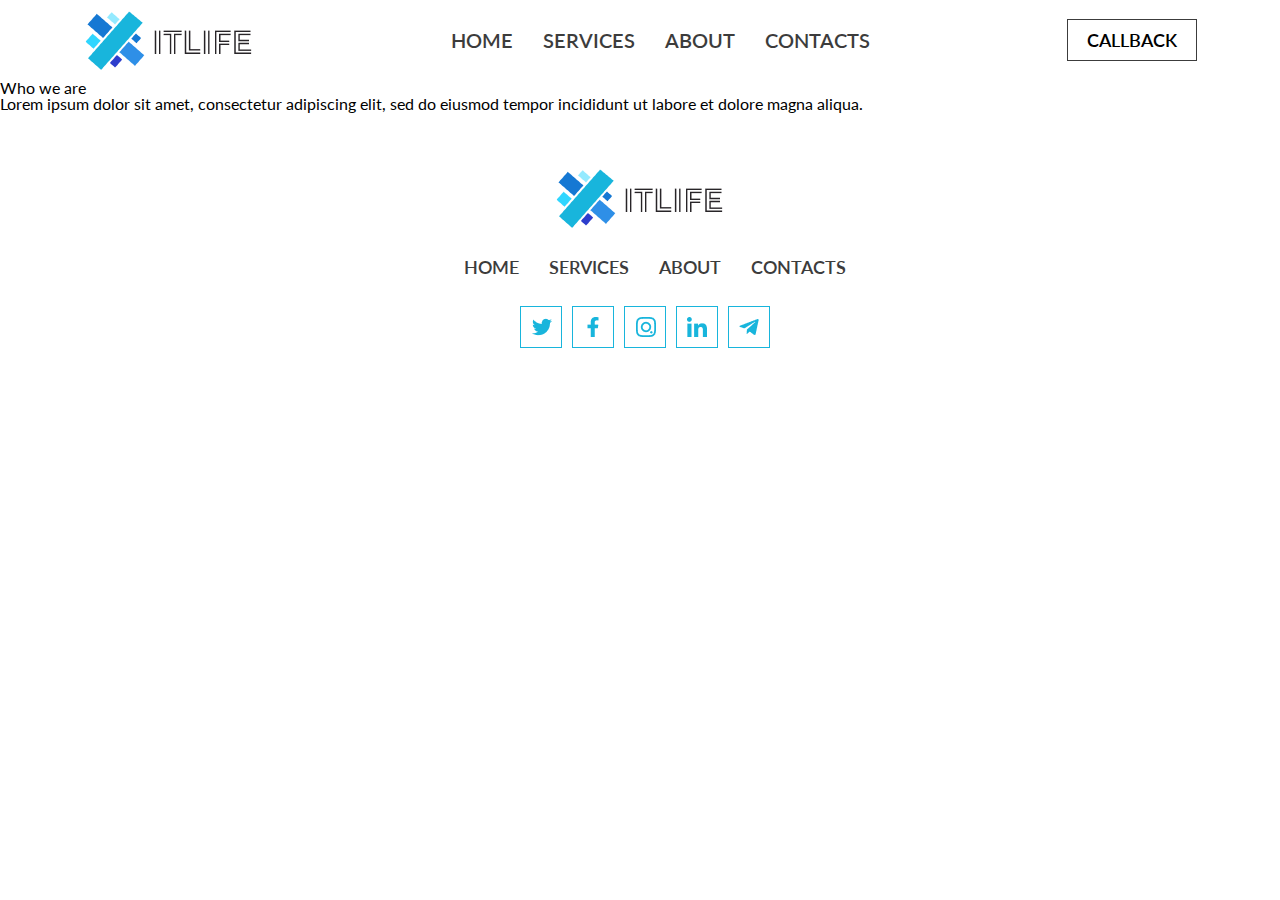
==== HW14/index.html @ 3a4d4d6b "HW14. Ready for header and footer" ====
<!DOCTYPE html>
<html lang="en">
<head>
  <meta charset="UTF-8">
  <meta http-equiv="X-UA-Compatible" content="IE=edge">
  <meta name="viewport" content="width=device-width, initial-scale=1.0">
  <title>Homework 14</title>
  <link rel="preconnect" href="https://fonts.googleapis.com">
  <link rel="preconnect" href="https://fonts.gstatic.com" crossorigin>
  <link href="https://fonts.googleapis.com/css2?family=Lato:wght@300;700&display=swap" rel="stylesheet">
  <link rel="stylesheet" href="./styles/style.css">
</head>
<body>
  <header class="header">
    <div class="logo">
      <img class="header__logo" src="./img/logo.png" alt="Logo">
    </div>
    <nav class="menu">
      <ul class="header__items">
        <li class="header__item header__item__hovered">Home</li>
        <li class="header__item header__item__hovered">Services</li>
        <li class="header__item header__item__hovered">About</li>
        <li class="header__item header__item__hovered">Contacts</li>
      </ul>
    </nav>
    <div class="btn">
      <button class="header__call header__call__hovered">callback</button>
    </div>
  </header>
  <main class="main-content">
    <div class="content-title">
      <h1 class="main-content__title">Who we are</h1>
    </div>
    <div class="description">
      <p class="main-content__description">Lorem ipsum dolor sit amet, consectetur adipiscing elit, 
        sed do eiusmod tempor incididunt ut labore et dolore magna aliqua.
      </p>
    </div>
    <div class="cards">
      <div class="main-content__card">
        <img class="main-content__photo" src="" alt="">
        <h3 class="main-content__name"></h3>
        <span class="main-content__job-position"></span>
      </div>
      <div></div>
      <div></div>
      <div></div>
    </div>
  </main>
  <footer class="foot">
    <div class="logo">
      <img class="foot__logo" src="./img/logo.png" alt="Logo">
    </div>
    <nav class="menu">
      <ul class="foot__items">
        <li class="foot__item foot__item__hovered">Home</li>
        <li class="foot__item foot__item__hovered">Services</li>
        <li class="foot__item foot__item__hovered">About</li>
        <li class="foot__item foot__item__hovered">Contacts</li>
      </ul>
    </nav>
    <div class="social-networks">
      <div class="foot__back-icon foot__back-icon__hovered">
        <img class="foot__icon" src="./img/twitter.png" alt="Twitter">
      </div>
      <div class="foot__back-icon foot__back-icon__hovered">
        <img class="foot__icon" src="./img/facebook.png" alt="Facebook">
      </div>
      <div class="foot__back-icon foot__back-icon__hovered">
        <img class="foot__icon" src="./img/instagram.png" alt="Instagram">
      </div>
      <div class="foot__back-icon foot__back-icon__hovered">
        <img class="foot__icon" src="./img/linkedin.png" alt="Linkedin">
      </div>
      <div class="foot__back-icon foot__back-icon__hovered">
        <img class="foot__icon" src="./img/telegram.png" alt="Telegram">
      </div>
    </div>
  </footer>
</body>
</html>
---- HW14/styles/style.css ----
/* *** Zero *** */
* {
  padding: 0;
  margin: 0;
  border: 0;
  user-select: none;
}

*,
*:before,
*:after {
  -moz-box-sizing: border-box;
  -webkit-box-sizing: border-box;
  box-sizing: border-box;
}

:focus,
:active {
  outline: none;
}

a:focus,
a:active {
  outline: none;
}

nav,
footer,
header,
aside {
  display: block;
}

html,
body {
  height: 100%;
  width: 100%;
  font-size: 100%;
  line-height: 1;
  -ms-text-size-adjust: 100%;
  -moz-text-size-adjust: 100%;
  -webkit-text-size-adjust: 100%;
  touch-action: pan-x pan-y;
}

input,
button,
textarea {
  font-family: inherit;
}

input::-ms-clear {
  display: none;
}

button {
  cursor: pointer;
}

button::-moz-focus-inner {
  padding: 0;
  border: 0;
}

a,
a:visited {
  text-decoration: none;
}

a:hover {
  text-decoration: none;
}

ul li {
  list-style: none;
}

img {
  vertical-align: top;
}

h1,
h2,
h3,
h4,
h5,
h6 {
  font-size: inherit;
  font-weight: 400;
}

.container{
  max-width: 1170px;
  width: 100%;
  margin: 0 auto;
}

body{
  font-family: 'Lato';
  font-style: normal;
}

.header{
  max-width: 1440px;
  width: 100%;
  height: 80px;
  background: #FFFFFF;
  display: flex;
  justify-content: space-around;
  align-items: center;
}

.header__items, .foot__items{
  font-weight: 600;
  font-size: 20px;
  line-height: 24px;
  text-transform: uppercase;
  color: #3C3C3C;
  display: flex;
}

.header__item, .foot__item {
  margin-left: 30px;
}

.header__item__hovered:hover, .foot__item__hovered:hover{
  color: #18B5DC;
  cursor: url("../img/cursor.png"), pointer;
}

.header__call{
  width: 130px;
  height: 42px;
  text-transform: uppercase;
  background-color: #FFFFFF;
  border: 1px solid #3C3C3C;
  font-weight: 600;
  font-size: 18px;
  line-height: 22px;
  margin-left: 30px;
}

.header__call__hovered:hover{
  color: #FFFFFF;
  background: #18B5DC;
  border: 0;
  cursor: url("../img/cursor.png"), pointer;
}

.foot{
  max-width: 1440px;
  width: 100%;
  height: 260px;
  display: flex;
  flex-direction: column;
  align-items: center;
}

.foot__logo{
  margin-top: 40px;
  margin-bottom: 28px;
}

.foot__items{
  font-size: 18px;
  line-height: 22px;
}

.social-networks{
  margin-top: 28px;
  margin-bottom: 40px; 
  display: flex;
  justify-content: center;
}

.foot__back-icon{
  margin-left: 10px;
  width: 42px;
  height: 42px;
  background: #FFFFFF;
  border: 1px solid #18B5DC;
  display: flex;
  justify-content: center;
  align-items: center;
}

.social-networks:hover .foot__back-icon__hovered {
  background: #18B5DC;
  cursor: url("../img/cursor.png"), pointer;
}
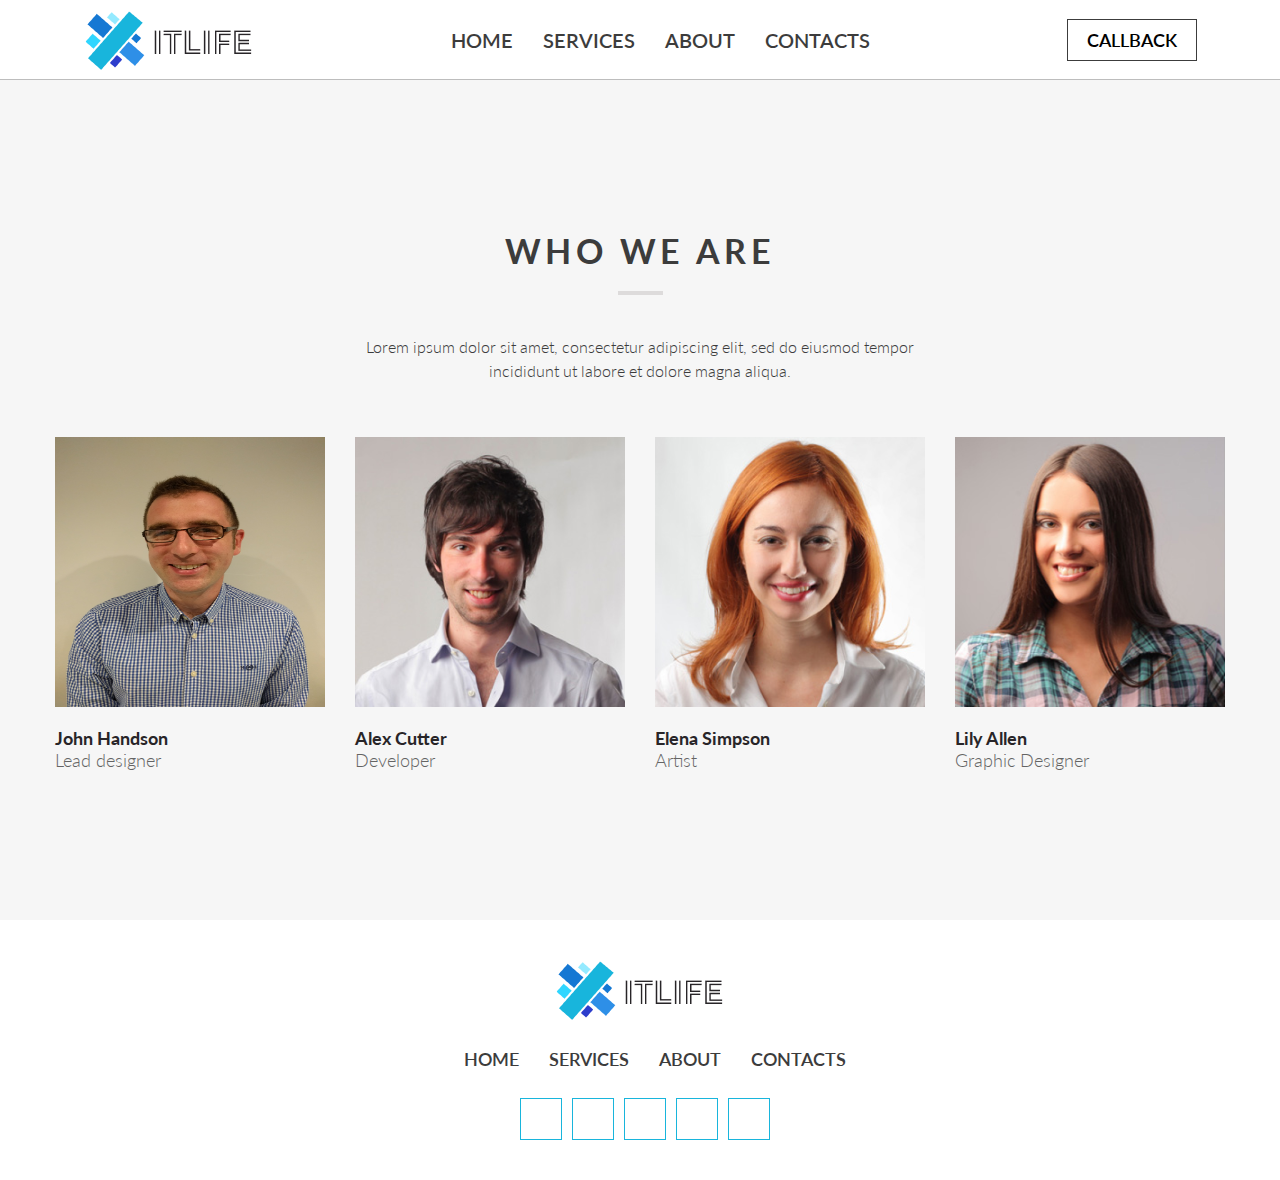
==== commit d59b7a35: "HW14. Final" ====
--- a/HW14/index.html
+++ b/HW14/index.html
@@ -8,6 +8,9 @@
   <link rel="preconnect" href="https://fonts.googleapis.com">
   <link rel="preconnect" href="https://fonts.gstatic.com" crossorigin>
   <link href="https://fonts.googleapis.com/css2?family=Lato:wght@300;700&display=swap" rel="stylesheet">
+  <link rel="stylesheet" href="https://cdnjs.cloudflare.com/ajax/libs/font-awesome/6.1.2/css/all.min.css"
+    integrity="sha512-1sCRPdkRXhBV2PBLUdRb4tMg1w2YPf37qatUFeS7zlBy7jJI8Lf4VHwWfZZfpXtYSLy85pkm9GaYVYMfw5BC1A=="
+    crossorigin="anonymous" referrerpolicy="no-referrer" >
   <link rel="stylesheet" href="./styles/style.css">
 </head>
 <body>
@@ -17,34 +20,107 @@
     </div>
     <nav class="menu">
       <ul class="header__items">
-        <li class="header__item header__item__hovered">Home</li>
-        <li class="header__item header__item__hovered">Services</li>
-        <li class="header__item header__item__hovered">About</li>
-        <li class="header__item header__item__hovered">Contacts</li>
+        <li><a class="header__item" href="#">Home</a></li>
+        <li><a class="header__item" href="#">Services</a></li>
+        <li><a class="header__item" href="#">About</a></li>
+        <li><a class="header__item" href="#">Contacts</a></li>
       </ul>
     </nav>
     <div class="btn">
-      <button class="header__call header__call__hovered">callback</button>
+      <button class="header__call">callback</button>
     </div>
   </header>
-  <main class="main-content">
+  <main class="main">
     <div class="content-title">
-      <h1 class="main-content__title">Who we are</h1>
+      <h1 class="main__title">Who we are</h1>
     </div>
+    <div class="line"></div>
     <div class="description">
-      <p class="main-content__description">Lorem ipsum dolor sit amet, consectetur adipiscing elit, 
+      <p class="main__description">Lorem ipsum dolor sit amet, consectetur adipiscing elit, 
         sed do eiusmod tempor incididunt ut labore et dolore magna aliqua.
       </p>
     </div>
-    <div class="cards">
-      <div class="main-content__card">
-        <img class="main-content__photo" src="" alt="">
-        <h3 class="main-content__name"></h3>
-        <span class="main-content__job-position"></span>
+    <div class="cards container">
+      <div class="main__card" style="margin-left: 0;">
+        <div class="main__photo-icon"> 
+          <div class="main__div-photo">
+            <img class="main__photo" src="./img/John-Morton.jpg" alt="John Handson">
+          </div>
+          <div class="main__social-networks">
+            <a href="#" class="main__icon">
+              <i class="fa-brands fa-twitter"></i>
+            </a>
+            <a href="#" class="main__icon">
+              <i class="fa-brands fa-facebook-f"></i>
+            </a>
+            <a href="#" class="main__icon">
+              <i class="fa-brands fa-instagram"></i>
+            </a>
+          </div>
+        </div> 
+        <h3 class="main__name">John Handson</h3>
+        <span class="main__job-position">Lead designer</span>
       </div>
-      <div></div>
-      <div></div>
-      <div></div>
+      <div class="main__card">
+        <div class="main__photo-icon">
+          <div class="main__div-photo">
+            <img class="main__photo" src="./img/alex.png" alt="Alex Cutter">
+          </div>
+          <div class="main__social-networks">
+            <a href="#" class="main__icon">
+              <i class="fa-brands fa-twitter"></i>
+            </a>
+            <a href="#" class="main__icon">
+              <i class="fa-brands fa-facebook-f"></i>
+            </a>
+            <a href="#" class="main__icon">
+              <i class="fa-brands fa-instagram"></i>
+            </a>
+          </div>
+        </div>
+        <h3 class="main__name">Alex Cutter</h3>
+        <span class="main__job-position">Developer</span>
+      </div>
+      <div class="main__card">
+        <div class="main__photo-icon">
+          <div class="main__div-photo">
+            <img class="main__photo" src="./img/elena.png" alt="Elena Simpson">
+          </div>
+          <div class="main__social-networks">
+            <a href="#" class="main__icon">
+              <i class="fa-brands fa-twitter"></i>
+            </a>
+            <a href="#" class="main__icon">
+              <i class="fa-brands fa-facebook-f"></i>
+            </a>
+            <a href="#" class="main__icon">
+              <i class="fa-brands fa-instagram"></i>
+            </a>
+          </div>
+        </div>
+        <h3 class="main__name">Elena Simpson</h3>
+        <span class="main__job-position">Artist</span>
+      </div>
+      <div class="main__card">
+        <div class="main__photo-icon">
+          <div class="main__div-photo">
+            <img class="main__photo" src="./img/lily.png" alt="Lily Allen">
+          </div>
+          <div class="main__social-networks">
+            <a href="#" class="main__icon">
+              <i class="fa-brands fa-twitter"></i>
+            </a>
+            <a href="#" class="main__icon">
+              <i class="fa-brands fa-facebook-f"></i>
+            </a>
+            <a href="#" class="main__icon">
+              <i class="fa-brands fa-instagram"></i>
+            </a>
+          </div>
+        </div>
+        <h3 class="main__name">Lily Allen</h3>
+        <span class="main__job-position">Graphic Designer</span>
+      </div>
     </div>
   </main>
   <footer class="foot">
@@ -53,28 +129,28 @@
     </div>
     <nav class="menu">
       <ul class="foot__items">
-        <li class="foot__item foot__item__hovered">Home</li>
-        <li class="foot__item foot__item__hovered">Services</li>
-        <li class="foot__item foot__item__hovered">About</li>
-        <li class="foot__item foot__item__hovered">Contacts</li>
+        <li><a class="foot__item" href="#">Home</a></li>
+        <li><a class="foot__item" href="#">Services</a></li>
+        <li><a class="foot__item" href="#">About</a></li>
+        <li><a class="foot__item" href="#">Contacts</a></li>
       </ul>
     </nav>
     <div class="social-networks">
-      <div class="foot__back-icon foot__back-icon__hovered">
-        <img class="foot__icon" src="./img/twitter.png" alt="Twitter">
-      </div>
-      <div class="foot__back-icon foot__back-icon__hovered">
-        <img class="foot__icon" src="./img/facebook.png" alt="Facebook">
-      </div>
-      <div class="foot__back-icon foot__back-icon__hovered">
-        <img class="foot__icon" src="./img/instagram.png" alt="Instagram">
-      </div>
-      <div class="foot__back-icon foot__back-icon__hovered">
-        <img class="foot__icon" src="./img/linkedin.png" alt="Linkedin">
-      </div>
-      <div class="foot__back-icon foot__back-icon__hovered">
-        <img class="foot__icon" src="./img/telegram.png" alt="Telegram">
-      </div>
+      <a href="#" class="foot__icon">
+        <i class="fa-brands fa-twitter"></i>
+      </a>
+      <a href="#" class="foot__icon">
+        <i class="fa-brands fa-facebook-f"></i>
+      </a>
+      <a href="#" class="foot__icon">
+        <i class="fa-brands fa-instagram"></i>
+      </a>
+      <a href="#" class="foot__icon">
+        <i class="fa-brands fa-linkedin-in"></i>
+      </a>
+      <a href="#" class="foot__icon">
+        <i class="fa-solid fa-paper-plane"></i>
+      </a>
     </div>
   </footer>
 </body>
--- a/HW14/styles/style.css
+++ b/HW14/styles/style.css
@@ -108,6 +108,7 @@
   display: flex;
   justify-content: space-around;
   align-items: center;
+  border-bottom: 1px solid #BDBDBD;
 }
 
 .header__items, .foot__items{
@@ -121,9 +122,11 @@
 
 .header__item, .foot__item {
   margin-left: 30px;
-}
-
-.header__item__hovered:hover, .foot__item__hovered:hover{
+  color: #3C3C3C;
+  transition: all .1s ease-in;
+}
+
+.header__item:hover, .foot__item:hover{
   color: #18B5DC;
   cursor: url("../img/cursor.png"), pointer;
 }
@@ -138,15 +141,154 @@
   font-size: 18px;
   line-height: 22px;
   margin-left: 30px;
-}
-
-.header__call__hovered:hover{
+  transition: all .1s ease-in;
+}
+
+.header__call:hover{
   color: #FFFFFF;
   background: #18B5DC;
   border: 0;
   cursor: url("../img/cursor.png"), pointer;
 }
 
+.main{
+  display: flex;
+  flex-direction: column;
+  align-items: center;
+  background: #F6F6F6;
+}
+
+.main__title{
+  margin-top: 150px;
+  margin-bottom: 20px;
+  font-weight: 700;
+  font-size: 34px;
+  line-height: 41px;
+  text-align: center;
+  letter-spacing: 0.13em;
+  text-transform: uppercase;
+  color: #3C3C3C;
+}
+
+.line{
+  width: 45px;
+  border-bottom: 4px solid #DDDBDB;
+  margin-bottom: 40px;
+}
+
+.description{
+  width: 570px;
+  height: 42px;
+  margin-bottom: 60px;
+}
+
+.main__description{
+  font-weight: 300;
+  font-size: 16px;
+  line-height: 24px;
+  text-align: center;
+  color: #3C3C3C;
+}
+
+.cards{
+  width: 100%;
+  display: flex;
+  justify-content: center;
+}
+
+.main__card{
+  width: 270px;
+  height: 333px;
+  margin-bottom: 150px;
+  margin-left: 30px;
+}
+
+.main__photo-icon{
+  width: 100%;
+  height: 270px;
+  position: relative;
+}
+
+.main__div-photo{
+  width: 270px;
+  height: 270px;
+  margin-bottom: 20px;
+  opacity: 1;
+  transition: all .1s ease-in;
+}
+
+.main__div-photo:hover{
+  opacity: 0; 
+  cursor: url("../img/cursor.png"), pointer;
+}
+
+.main__social-networks{
+  position: absolute;
+  top: 114px;
+  left: 64px;
+  opacity: 0;
+  transition: all .1s ease-in;
+  display: flex;
+  justify-content: center;
+  width: 100%;
+  height: 100%;
+  position: absolute;
+  top: 0;
+  left: 0;
+  align-items: center;
+  transition: all .1s ease-in;
+}
+
+.main__photo-icon:hover .main__social-networks {
+  background: #18B5DC;
+  opacity: 1;
+  cursor: url("../img/cursor.png"), pointer;
+}
+
+.main__photo{
+  width: 270px;
+  height: 270px
+}
+
+.main__icon{
+  margin-left: 4px;
+  width: 42px;
+  height: 42px;
+  background: #5DCBE6;
+  color: #ffffff;
+  border: none;
+  display: flex;
+  justify-content: center;
+  align-items: center;
+  transition: all .1s ease-in;
+}
+
+ .main__icon:hover {
+  color: #18B5DC;
+  background: #ffffff;
+  cursor: url("../img/cursor.png"), pointer;
+}
+
+.main__social-networks:hover .main__photo{
+  background: #18B5DC;
+  opacity: 0;
+}
+
+.main__name{
+  font-weight: 700;
+  font-size: 18px;
+  line-height: 22px;
+  color: #282528;
+  margin-top: 20px;
+}
+
+.main__job-position{
+  font-weight: 300;
+  font-size: 18px;
+  line-height: 22px;
+  color: #646464;
+}
+
 .foot{
   max-width: 1440px;
   width: 100%;
@@ -173,18 +315,21 @@
   justify-content: center;
 }
 
-.foot__back-icon{
+.foot__icon{
   margin-left: 10px;
   width: 42px;
   height: 42px;
   background: #FFFFFF;
+  color: #18B5DC;;
   border: 1px solid #18B5DC;
   display: flex;
   justify-content: center;
   align-items: center;
-}
-
-.social-networks:hover .foot__back-icon__hovered {
+  transition: all .1s ease-in;
+}
+
+.foot__icon:hover{
+  color: #FFFFFF;
   background: #18B5DC;
   cursor: url("../img/cursor.png"), pointer;
 }
